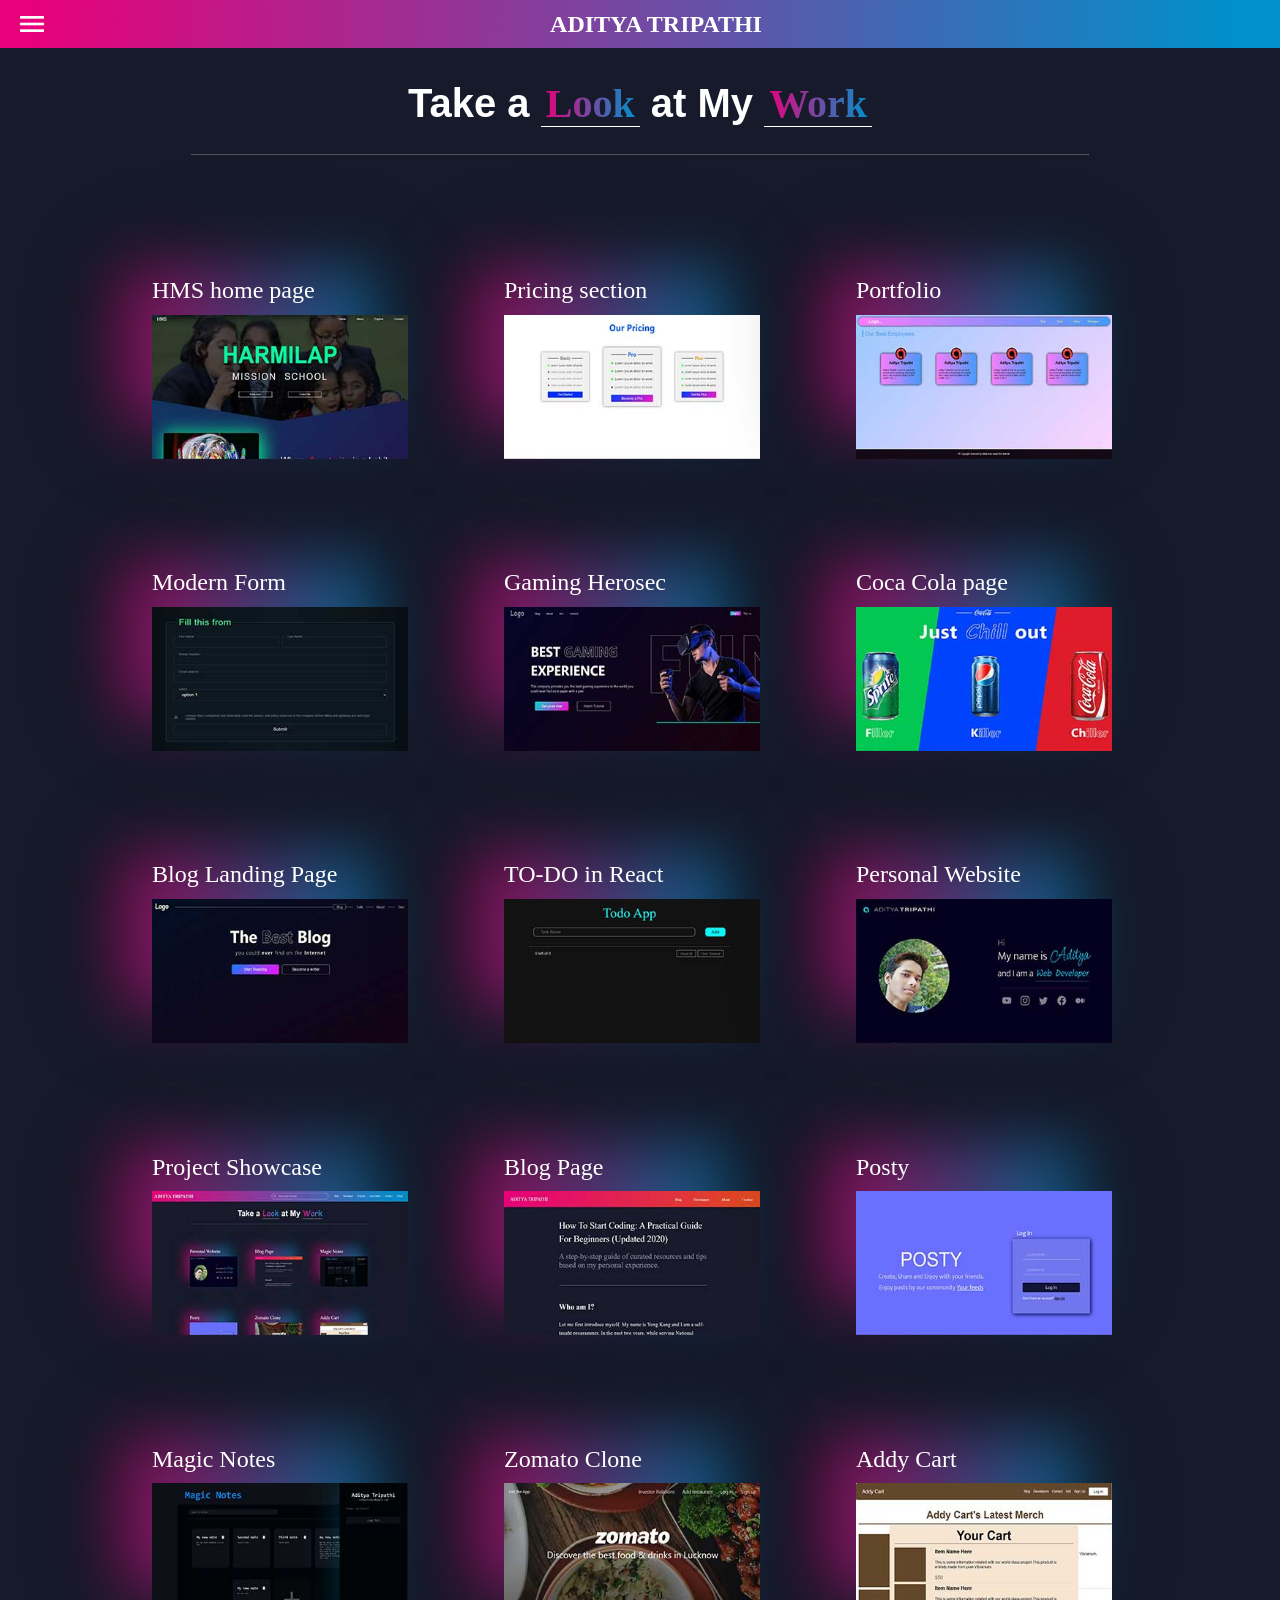
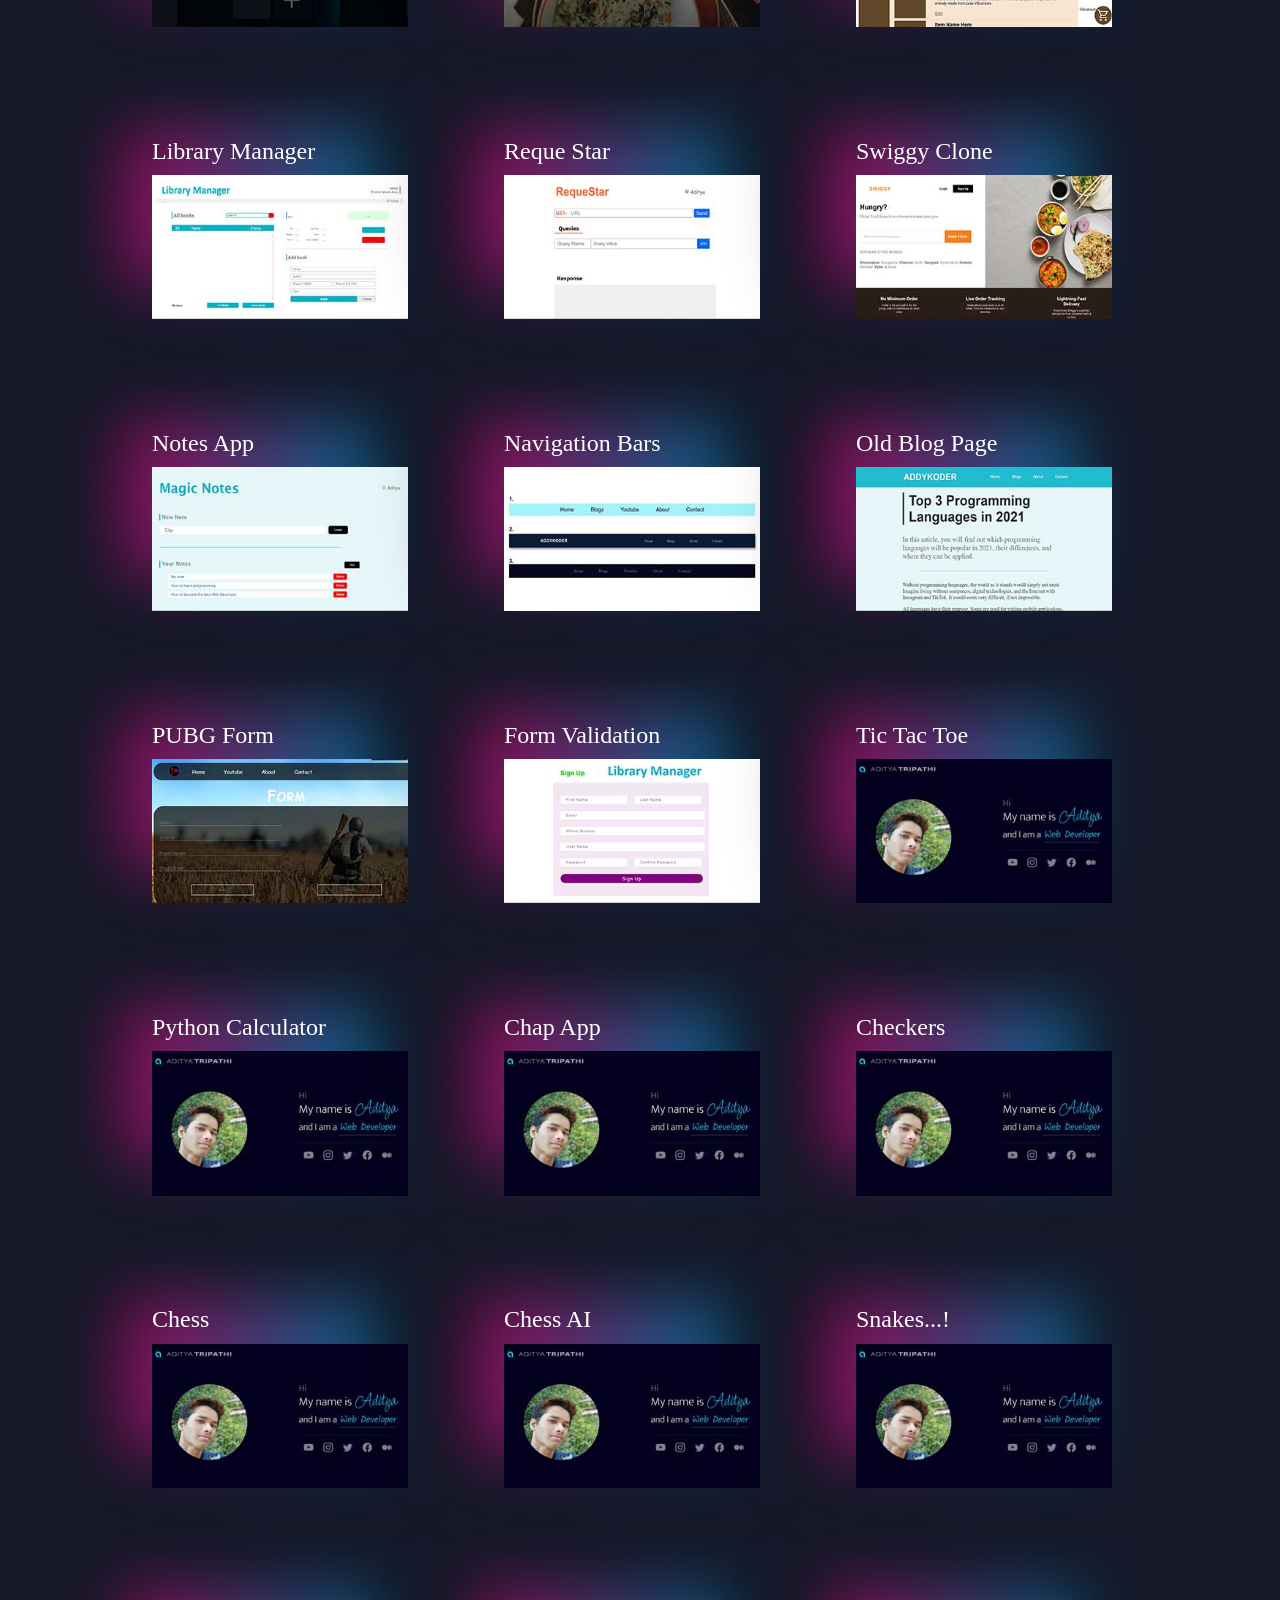
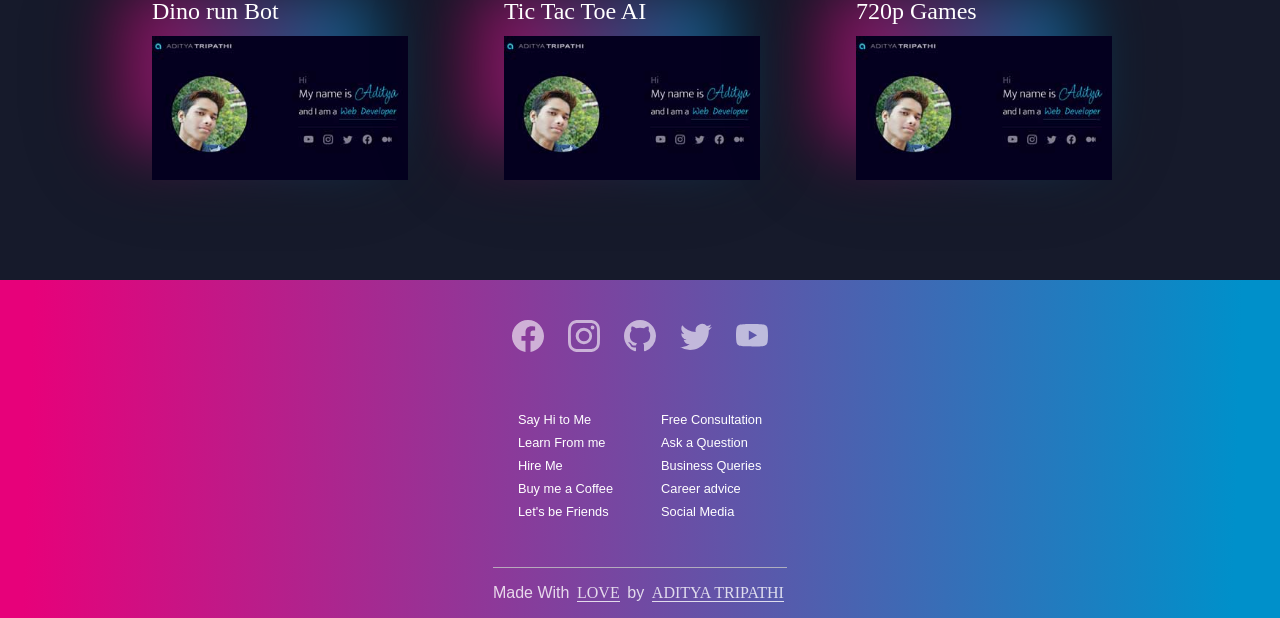
==== index.html @ 5084ca80 "added google tag" ====
<!DOCTYPE html>
<html lang="en">
	<head>
		<!-- Google tag (gtag.js) -->
		<script async src="https://www.googletagmanager.com/gtag/js?id=G-W161Y3MNCB"></script>
		<script>
			  window.dataLayer = window.dataLayer || [];
			  function gtag(){dataLayer.push(arguments);}
			  gtag('js', new Date());

			  gtag('config', 'G-W161Y3MNCB');
		</script>
		<!-- Meta Data -->
		<meta charset="UTF-8" />
		<meta http-equiv="X-UA-Compatible" content="IE=edge" />
		<meta name="viewport" content="width=device-width, initial-scale=1.0" />
		<meta name="description" content="See all the web and programming projects made by Aditya Tripathi through his working journey of 3 years" />
		<title>Aditya Tripathi - Projects</title>

		<!-- Links -->
		<link rel="stylesheet" href="https://fonts.googleapis.com/icon?family=Material+Icons" />

		<!-- Css files linked -->
		<link rel="stylesheet" href="css/index.css" />
		<link rel="stylesheet" href="css/header-footer.css" />
	</head>
	<!-- The Main body -->
	<body>
		<header>
			<nav visible="false">
				<div class="navigation-links">
					<a class="navigation-link-item" href="#">Blog</a>
					<a class="navigation-link-item" href="#">Developer</a>
					<a class="navigation-link-item" href="#">Projects</a>
					<a class="navigation-link-item" href="#">Learn More</a>
					<a class="navigation-link-item" href="#">Contact</a>
					<a class="navigation-link-item" href="#">About</a>
				</div>

				<div class="search-bar">
					<span class="icon material-icons" id="search-icon">search</span>

					<input id="search-projects-input" type="text" name="search" placeholder="Search My Projects..." />
				</div>
			</nav>

			<div class="header-pane">
				<span class="icon material-icons" id="menu-icon">menu</span>

				<div class="logo">
					<h1><a href="https://adityatripathi.com"> ADITYA TRIPATHI </a></h1>
				</div>
			</div>
		</header>

		<main>
			<h1>Take a <span class="gradient-text">Look</span> at My <span class="gradient-text">Work</span></h1>
			<hr />
			<div class="project-display">
				
			</div>
		</main>

		<footer>
			<ul class="social-media-links">
				<li class="social-media-icon">
					<a href="https://facebook.com/thetripathitalk"><img src="assets/icons/facebook.svg" alt="social-media-icon" alt="facebook-logo" /></a>
				</li>
				<li class="social-media-icon">
					<a href="https://instagram.com/thetripathitalk"><img src="assets/icons/instagram.svg" alt="social-media-icon" alt="instagram-logo" /></a>
				</li>
				<li class="social-media-icon">
					<a href="https://github.com/addykoder"><img src="assets/icons/github.svg" alt="social-media-icon" alt="github-logo" /></a>
				</li>
				<li class="social-media-icon">
					<a href="https://twitter.com/thetripathitalk"><img src="assets/icons/twitter.svg" alt="social-media-icon" alt="twitter-logo" /></a>
				</li>
				<li class="social-media-icon">
					<a href="https://www.youtube.com/channel/UCEOjcPmIw3zuigIZs6iMZHA"><img src="assets/icons/youtube.svg" alt="youtube-logo" /></a>
				</li>
			</ul>

			<div class="all-footer-links">
				<div class="footer-link-group">
					<a class="link" href="#footer">Say Hi to Me</a>
					<a class="link" href="#footer">Learn From me</a>
					<a class="link" href="#footer">Hire Me</a>
					<a class="link" href="#footer">Buy me a Coffee</a>
					<a class="link" href="#footer">Let's be Friends</a>
				</div>

				<div class="footer-link-group">
					<a class="link" href="#footer">Free Consultation</a>
					<a class="link" href="#footer">Ask a Question</a>
					<a class="link" href="#footer">Business Queries</a>
					<a class="link" href="#footer">Career advice</a>
					<a class="link" href="#footer">Social Media</a>
				</div>
			</div>

			<p class="copyright-text">Made With <span class="em">LOVE</span> by <span class="logo-footer">ADITYA TRIPATHI</span></p>
		</footer>
	</body>

	<!-- Scripts linked -->
	<script src="javascript/plot.js"></script>
	<script src="javascript/index.js"></script>
</html>
---- css/index.css ----
/* basic boilerplate styling */

:root {
	--color-background: #161a2b;
	--color-primary: #d1036f;
	--color-secondary: #df4a1f;
	--color-accent: #0090ca;
	--gradient-primary: linear-gradient(91.78deg, #e7017a 2.57%, #df4a1f 96.33%);
	--gradient-accent: linear-gradient(101.87deg, #0090ca 0%, #00bfad 105.55%), linear-gradient(180deg, #009ddc 0%, #58fcec 100%);
	--gradient-temp: linear-gradient(91.78deg, #e7017a 2.57%, var(--color-accent) 96.33%);
	--gradient-temp-light: linear-gradient(91.78deg, #e7017c60 2.57%, #0090ca60 96.33%);
}

div.image:hover{
	cursor:pointer;
}

body {
	background-color: var(--color-background);
	color: white;
	margin: 0;
	font-family: sans-serif;

	/* added later for making nav drop down overlay */
	margin-top: 5rem;
}

header{
	/* added later for making nav drop down overlay */

	position: absolute;
	top: 0px;
	background-color: inherit;
	z-index: 100000;
	width: 100%;

	box-shadow: 5px 5px 50px 50px transparent;
	transition: box-shadow 0.3s;

}

header[expanded="true"] {
	box-shadow: 5px 5px 150px 70px black;
}

header *{
	z-index: 10000;
}


.em{
	font-family: cursive;
	margin-inline: 0.2rem;
	border-bottom: 1px solid white;
}

.logo-footer{
	margin-inline: 0.2rem;
	border-bottom: 1px solid white;
	font-family: serif;
}

hr {
	width: 70%;
	opacity: 40%;
	border-bottom: none;
	border-color: rgb(255, 255, 255);
}

main {
	min-height: 50vh;
}

h1 {
	font-size: 2.5rem;
	text-align: center;
}

.gradient-text {
	background-image: var(--gradient-temp);
	color: transparent;
	background-clip: text;
	-webkit-background-clip: text;
	-webkit-text-fill-color: transparent;

	font-family: cursive;
	padding-inline: 5px;
	border-bottom: 1px solid white;
}

.project-display {
	display: flex;
	flex-wrap: wrap;
	gap: 1rem;
	align-items: center;
	justify-content: center;
	margin: 4rem 1rem;
}

/* ---------------------------------------------------------------- */

.card{
	width: 16rem;
	padding: 3rem 3rem 3rem 0;
	margin: 0 2rem 2rem 0;
}
.title{
	position: absolute;
	z-index: 11;

	margin: 0.5rem 2rem;
	font-size: 1.5rem;
	font-weight: 100;
	font-family: serif;

	transition: 0.3s;

	display: flex;
	align-items: center;
	gap: 2rem;
	width: max-content;

}
.container{
	width: 14rem;

	min-height: 8rem;


	background-image: var(--gradient-temp);

	box-shadow: 0 0 50px 10px black;
	border-radius: 1rem;

	padding: 1rem;

	transition: 0.3s;

	position: absolute;
	filter: blur(2rem);
	opacity: 0.6;
}

.container:hover{
	cursor: pointer;
}



.data{
	opacity: 0;
	transition: 0.3s;
}
.list{
	display:flex;
	gap:1rem;
}

.technologies>img{
	width: 1.5rem;
	z-index: 10000;

}
.actions{
	height: 2rem;
	opacity:0;
	transition: .3s;
	display:flex;
	gap: 1rem;


}
.actions[hover="true"]{
	opacity: 1;
}
.actions img{
	width: 2rem;
	height: 2rem;
	opacity: .6;
	transition: 0.3s;
	
}
.actions img:hover, .action img:focus{
	outline: none;
	opacity: 1;
	cursor: pointer;
}
.list+.list{
	margin-top: 0.5rem;
}
.data>p{
	font-size: .8rem;
	opacity: 90%;
	line-height: 1.1rem;
}
.image{
	width: 100%;

	z-index: 10;

	transform: translateX(2rem) translateY(3rem);

	transition: 0.3s
}
.image>img{
	/* aspect-ratio: 350/197; */

	width: 100%;
}

.image[hover="true"]{
	transform: translateX(9rem) translateY(7rem);
	width: 60%;
	padding: 11.1%;
}
.title[hover="true"]{
	font-size: 2rem;
	transform: translateX(-3rem) translateY(-3.5rem);
}
.container[hover="true"]{
	filter: none;
	opacity: 1;
}
.data[hover="true"]{
	opacity: 1;
}
.card:hover, .card:focus{
	padding: 3rem 5rem 5rem 0;
	margin:0;
}


@media (hover:none), (max-width:600px){

	.actions, .actions[hover="true"]{
		opacity: 1;
	}
	.project-display{
		gap: 5rem;
	}
	.card, .card:hover, .card:focus{
		margin: auto;
		padding: 3rem 0 4rem 0;
	}
	.image, .image[hover="true"]{
		transform: translateX(4rem) translateY(7rem);
		width: 70%;
		padding: 11.2%;
	}
	.title, .title[hover="true"]{
		font-size: 2rem;
		transform: translateX(-4rem) translateY(-3.5rem);
		gap: 2rem;

	}	
	.container, .container[hover="true"]{
		filter: none;
		opacity: 1;
	}
	.data, .data[hover="true"]{
		opacity: 1;
	}
}

@media (max-width:600px) {
	.title, .title[hover="true"]{
		font-size: 1.5rem;
	}
}

/* ---------------------------------------------------------------- */
---- css/header-footer.css ----
/* ------------------------------------------------------------- */
/* styling the header */

nav {

	height: 0;
	overflow: hidden;
	transition: height 0.3s ease;
	box-sizing: border-box;

}

nav[visible='true'] {
	height: 360px;
}




.header-pane {
	padding: 8px 16px;
	background-image: var(--gradient-temp);
	font-size: 21px;
	display: flex;
	align-items: center;
}

.logo{
	margin-inline: auto; 
}

.logo >h1{
	width: fit-content;
	font-family: serif;
	font-size: 1.5rem;
	margin-block:0;
}
.logo a{
	text-decoration: none;
	color: inherit;
}
.logo:hover{
	cursor: pointer;
}

#menu-icon {
	font-size: 32px;
}

/* ---------------------------------------------------------------- */

.navigation-links {

	/* display: none !important; */

	display: flex;
	flex-direction: column;
	align-items: center;
	justify-content: space-evenly;

	padding-inline: 0;

	margin: 16px 32px;
}

.navigation-link-item {
	font-size: 16px;
	width: 100%;
	list-style: none;
	padding: 10px 16px;
	opacity: 80%;
}
.navigation-link-item:hover {
	background-color: var(--color-accent);
}

.navigation-link-item + .navigation-link-item {
	border-top: 1px solid rgba(128, 128, 128, 0.466);
}

.navigation-link-item{
	padding-block: 10px;
	text-decoration: none;
	color: inherit;
}

.search-bar {
	margin: 16px 32px;
	display: flex;
	align-items: center;

	border: 2px solid grey;

	margin: 32px;
	padding: 0 0.5rem;

	border-radius: 32px;
	transition: border-color 0.2s;
}

.search-bar > input {
	border: none;
	font-size: 16px;
	background-color: inherit;
	color: white;
	padding: 10px;

	width: 100%;
}
.search-bar > input:-webkit-autofill,
.search-bar > input:-webkit-autofill:hover,
.search-bar > input:-webkit-autofill:focus {
	outline: none;
	transition: all 0s;
	border-radius: 0px;
	color: rgb(255, 255, 255);
	-webkit-text-fill-color: rgb(255, 255, 255);
	-webkit-box-shadow: 0 0 0px 1000px var(--color-background) inset;
	box-shadow: 0 0 0px 1000px var(--color-background) inset;
	border-radius: 2rem;
	background-clip: text;
	-webkit-background-clip: text;

}

.search-bar > input:focus {
	outline: none;
}

.search-bar > span {
	opacity: 50%;
}


@media only screen and (min-width: 1400px) {

	nav {
		height: auto;
	}
	

	
	

	.search-bar > input:-webkit-autofill,
.search-bar > input:-webkit-autofill:hover,
.search-bar > input:-webkit-autofill:focus {
	outline: none;
	transition: all 0s;
	border-radius: 0px;
	color: rgb(255, 255, 255);
	-webkit-text-fill-color: rgb(255, 255, 255);
	-webkit-box-shadow: 0 0 0px 1000px #5b58aa inset;
	box-shadow: 0 0 0px 1000px #5b58aa inset;
	border-radius: 2rem;
	background-clip: text;
	-webkit-background-clip: text;

}

	header{
		z-index: 100;
		/* position: sticky; */
		top: 0;
	}
	
	:root {
		font-size: 22px;
	}
	nav {
		max-height: 99rem;
		display: flex;
		flex-direction: row-reverse;
	}
	#menu-icon {
		display: none;
	}

	header {
		display: flex;
		flex-direction: row-reverse;
		align-items: center;
		justify-content: space-between;
		background-image: var(--gradient-temp);
	}
	.header-pane {
		background-image: none;
	}
	.navigation-links {
		flex-direction: row;
		margin-block: 0;
		gap: .5rem;
	}
	.navigation-link-item {
		width: max-content;
		padding-inline: 0;
		border-bottom: 2px solid transparent;
	}
	.navigation-link-item{
		padding-inline: 0.5rem;
	}
	.navigation-link-item:hover {
		background-color: inherit;
		border-bottom: 2px solid var(--color-secondary);
		opacity: 100%;
	}
	.navigation-link-item + .navigation-link-item {
		border-top: none;
	}
	.search-bar {
		margin-block: 16px;
		margin-inline: 0;
		padding: 0 0.5rem;
		border-color: rgba(255, 255, 255, 0.521);
		width: 18rem;
	}
	.search-bar > input::placeholder {
		opacity: 50%;
		color: white;
	}
	.search-bar:focus-within {
		border-color: rgb(255, 255, 255);
	}
}

/* ---------------------------------------------------------------- */
/* Styling the footer */

footer {
	background-color: #004879;
	/* border-top: 1px solid rgb(196, 196, 196); */
	display: flex;
	margin-top: 2rem;
	flex-direction: column;
	align-items: center;
	gap: 2rem
}

.copyright-text {
	border-top: 1px solid rgb(196, 196, 196);
	padding-top: 1rem;
	opacity: 80%;
	text-align: center;
}

.social-media-links {
	display: flex;
	list-style: none;
	padding-inline-start: 0;
	padding-block: 0.5rem;
	padding-top: 1.5rem;
	gap: 1.5rem;
}

.social-media-icon img {
	width: 2rem;
}
.social-media-icon {
	opacity: 60%;
	transition: 0.3s;
}
.social-media-icon:hover {
	opacity: 100%;
}

.all-footer-links{
	font-size: .8rem;
	display: flex;
	flex-wrap: wrap;
	/* justify-content: space-evenly; */
	gap: 3rem;
	padding-inline: 0.5rem;
}

.footer-link-group {
	display: flex;
	flex-direction: column;
	list-style: none;
	padding-inline-start: 0;
	gap: 0.5rem;
}

.link:hover {
	text-decoration: underline;
}
.link {
	text-decoration: none;
	color: white;
}



@media only screen and (min-width: 1000px) {
	footer {
		background-image: var(--gradient-temp);
	}
}
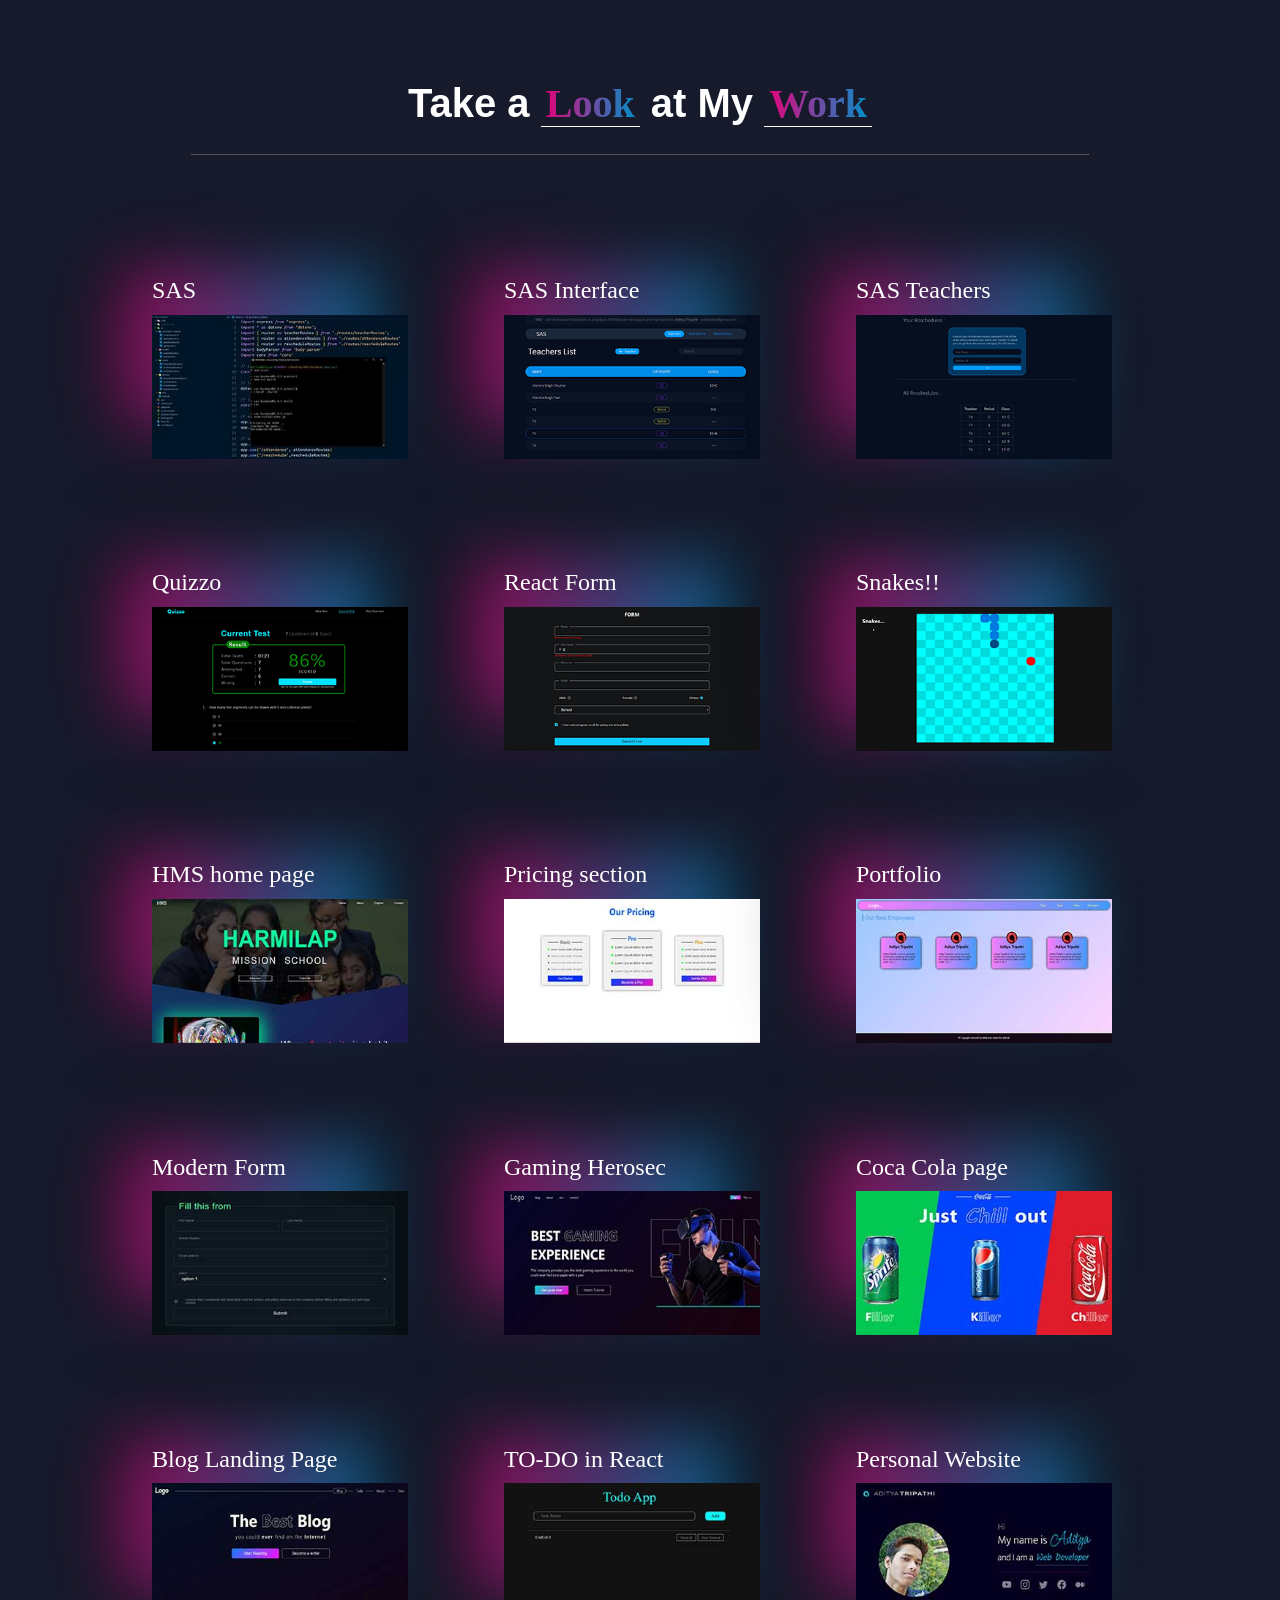
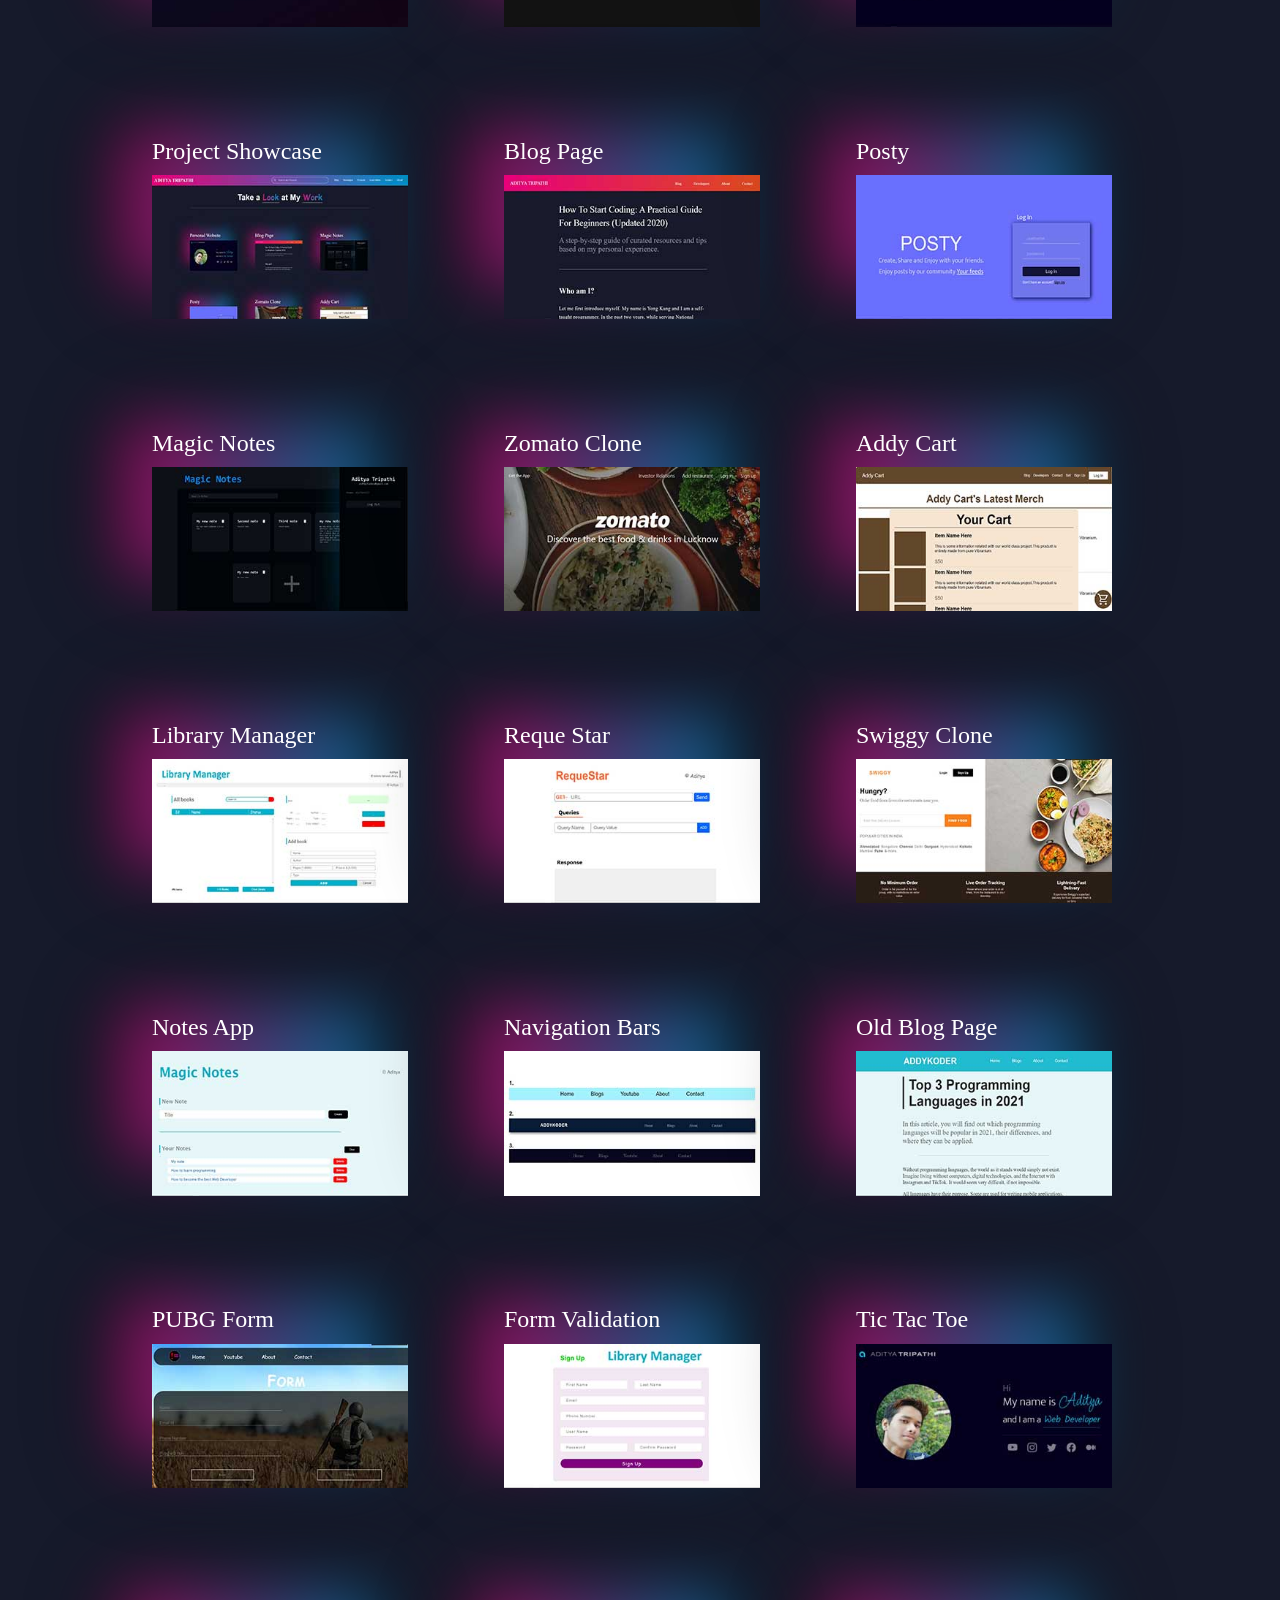
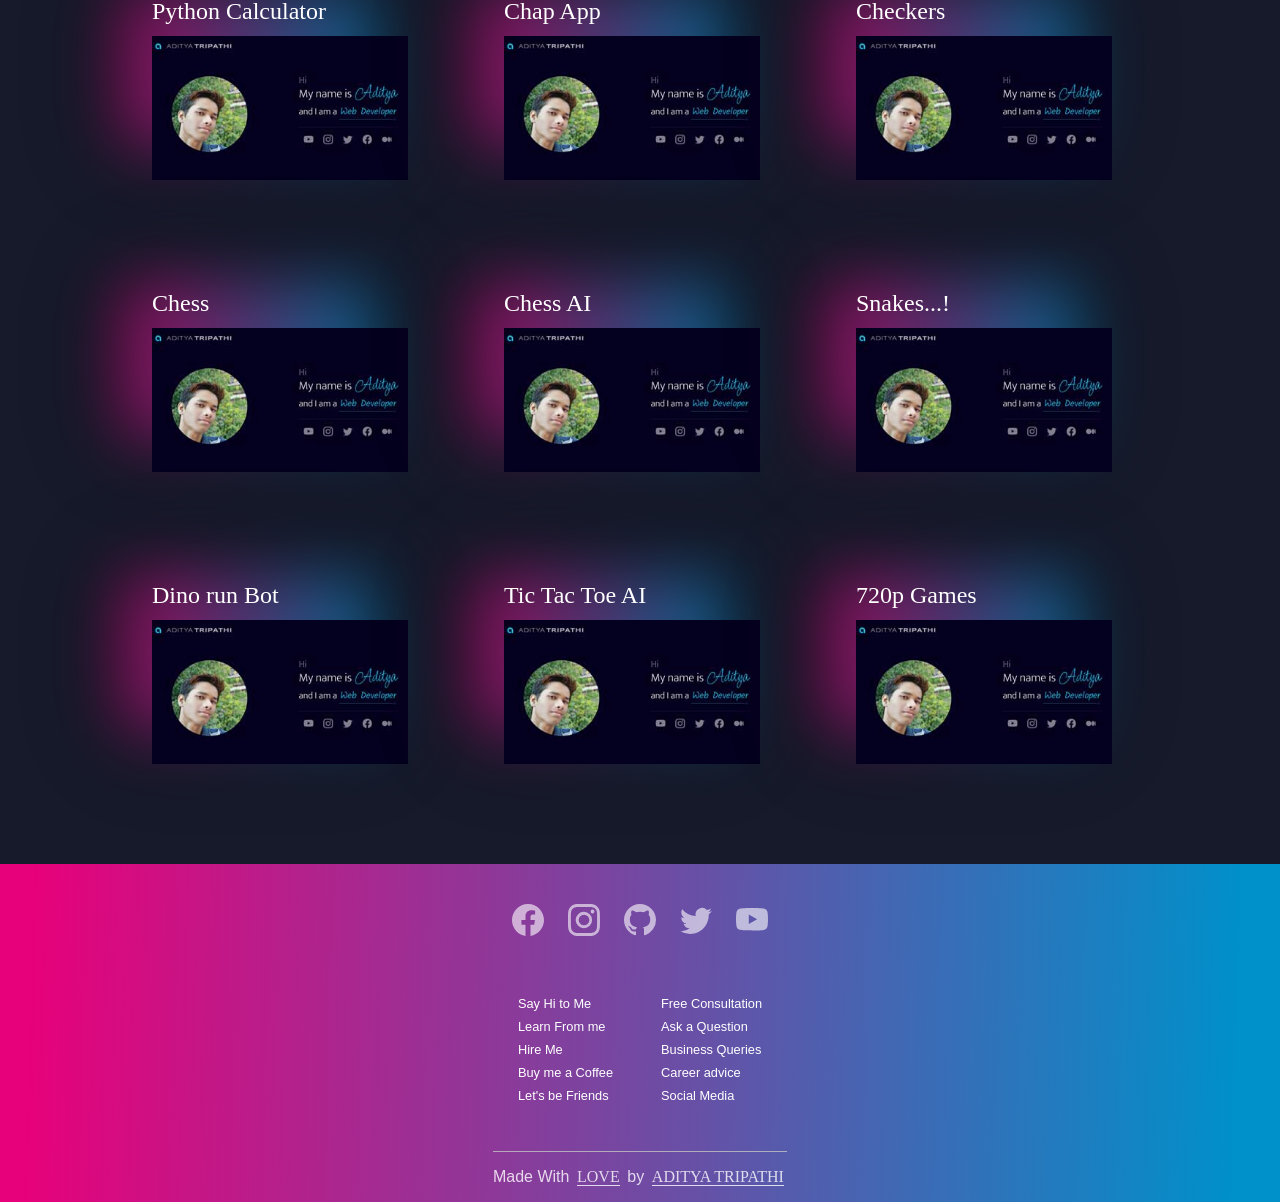
==== commit 94abfa37: "removed navbar and changed links" ====
--- a/index.html
+++ b/index.html
@@ -2,14 +2,17 @@
 <html lang="en">
 	<head>
 		<!-- Google tag (gtag.js) -->
-		<script async src="https://www.googletagmanager.com/gtag/js?id=G-W161Y3MNCB"></script>
+		<script async src="https://www.googletagmanager.com/gtag/js?id=G-R2KPRLD5P6"></script>
 		<script>
-			  window.dataLayer = window.dataLayer || [];
-			  function gtag(){dataLayer.push(arguments);}
-			  gtag('js', new Date());
+			window.dataLayer = window.dataLayer || [];
+			function gtag() {
+				dataLayer.push(arguments);
+			}
+			gtag('js', new Date());
 
-			  gtag('config', 'G-W161Y3MNCB');
+			gtag('config', 'G-R2KPRLD5P6');
 		</script>
+
 		<!-- Meta Data -->
 		<meta charset="UTF-8" />
 		<meta http-equiv="X-UA-Compatible" content="IE=edge" />
@@ -24,9 +27,11 @@
 		<link rel="stylesheet" href="css/index.css" />
 		<link rel="stylesheet" href="css/header-footer.css" />
 	</head>
+
 	<!-- The Main body -->
+
 	<body>
-		<header>
+		<header style="display: none">
 			<nav visible="false">
 				<div class="navigation-links">
 					<a class="navigation-link-item" href="#">Blog</a>
@@ -56,24 +61,22 @@
 		<main>
 			<h1>Take a <span class="gradient-text">Look</span> at My <span class="gradient-text">Work</span></h1>
 			<hr />
-			<div class="project-display">
-				
-			</div>
+			<div class="project-display"></div>
 		</main>
 
 		<footer>
 			<ul class="social-media-links">
 				<li class="social-media-icon">
-					<a href="https://facebook.com/thetripathitalk"><img src="assets/icons/facebook.svg" alt="social-media-icon" alt="facebook-logo" /></a>
+					<a href="https://facebook.com/AdityaNative"><img src="assets/icons/facebook.svg" alt="social-media-icon" alt="facebook-logo" /></a>
 				</li>
 				<li class="social-media-icon">
-					<a href="https://instagram.com/thetripathitalk"><img src="assets/icons/instagram.svg" alt="social-media-icon" alt="instagram-logo" /></a>
+					<a href="https://instagram.com/AdityaNative"><img src="assets/icons/instagram.svg" alt="social-media-icon" alt="instagram-logo" /></a>
 				</li>
 				<li class="social-media-icon">
-					<a href="https://github.com/addykoder"><img src="assets/icons/github.svg" alt="social-media-icon" alt="github-logo" /></a>
+					<a href="https://github.com/AdityaNative"><img src="assets/icons/github.svg" alt="social-media-icon" alt="github-logo" /></a>
 				</li>
 				<li class="social-media-icon">
-					<a href="https://twitter.com/thetripathitalk"><img src="assets/icons/twitter.svg" alt="social-media-icon" alt="twitter-logo" /></a>
+					<a href="https://twitter.com/AdityaNative"><img src="assets/icons/twitter.svg" alt="social-media-icon" alt="twitter-logo" /></a>
 				</li>
 				<li class="social-media-icon">
 					<a href="https://www.youtube.com/channel/UCEOjcPmIw3zuigIZs6iMZHA"><img src="assets/icons/youtube.svg" alt="youtube-logo" /></a>
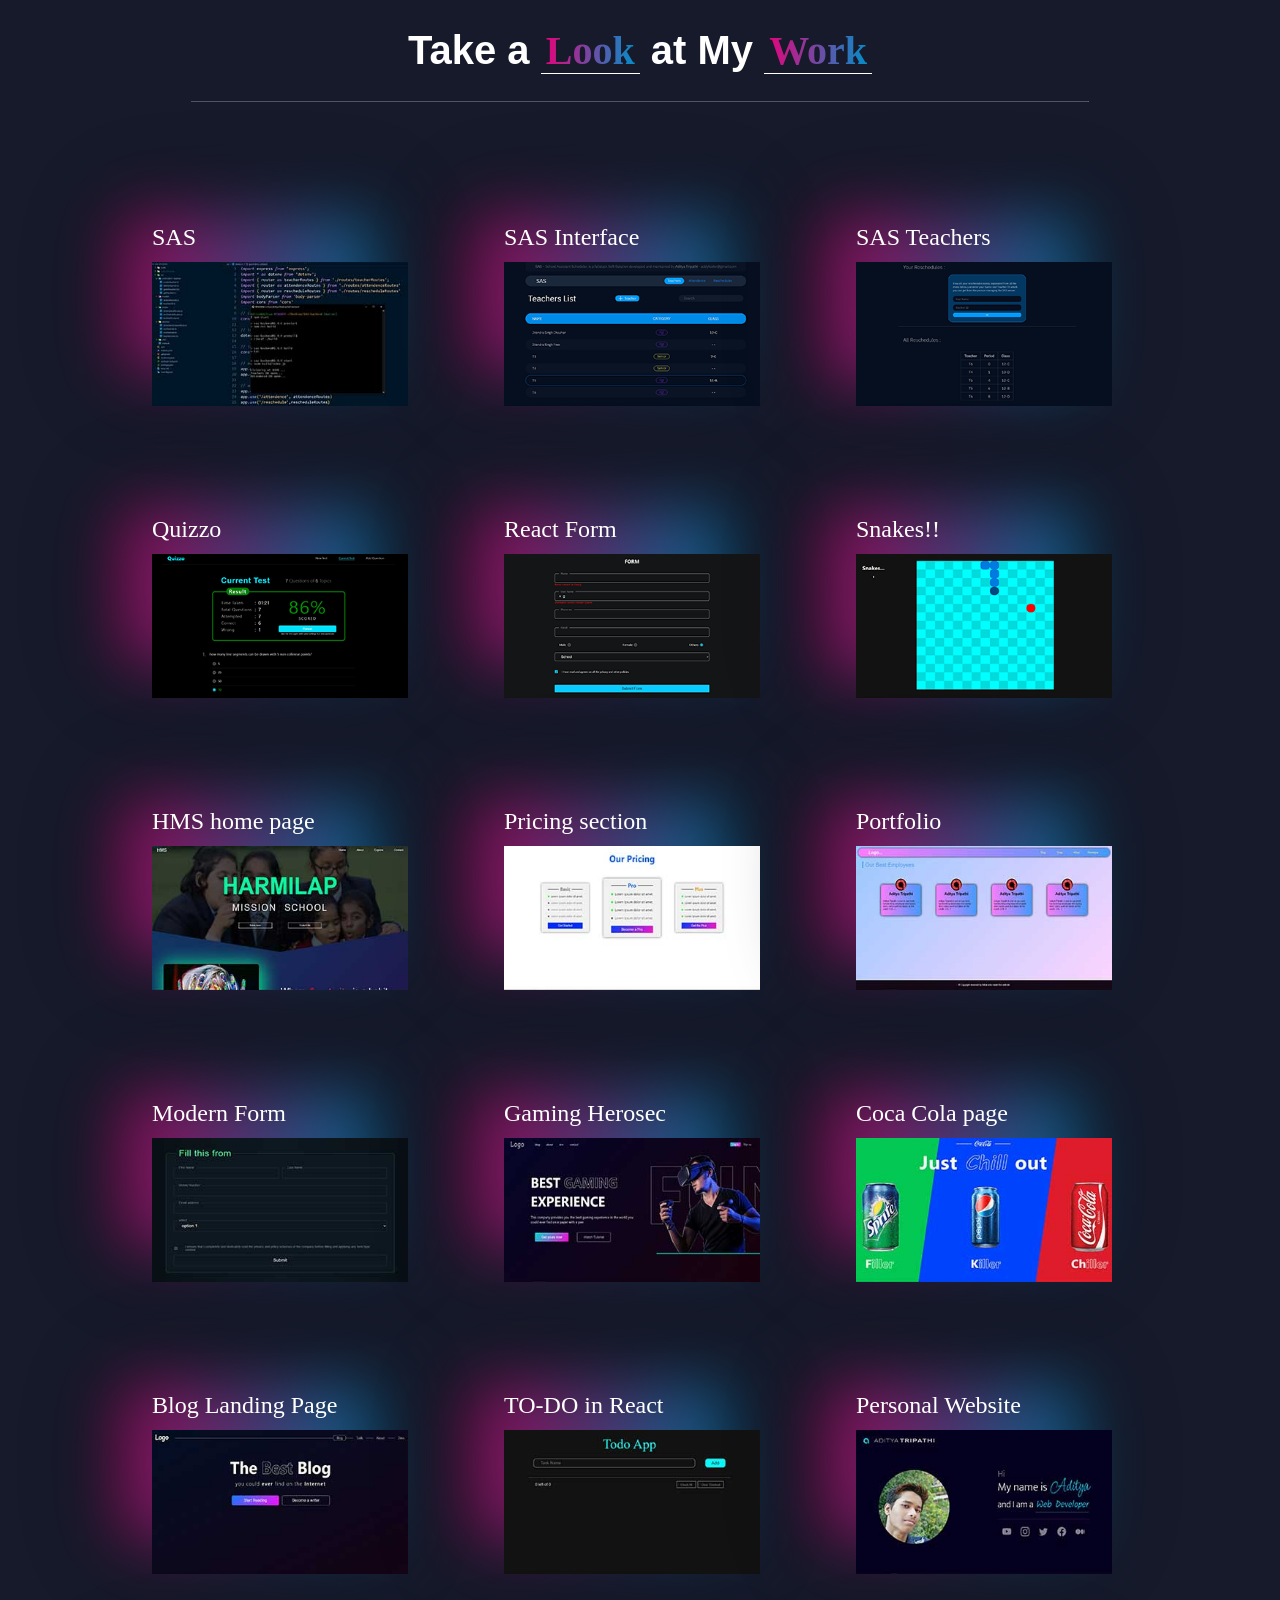
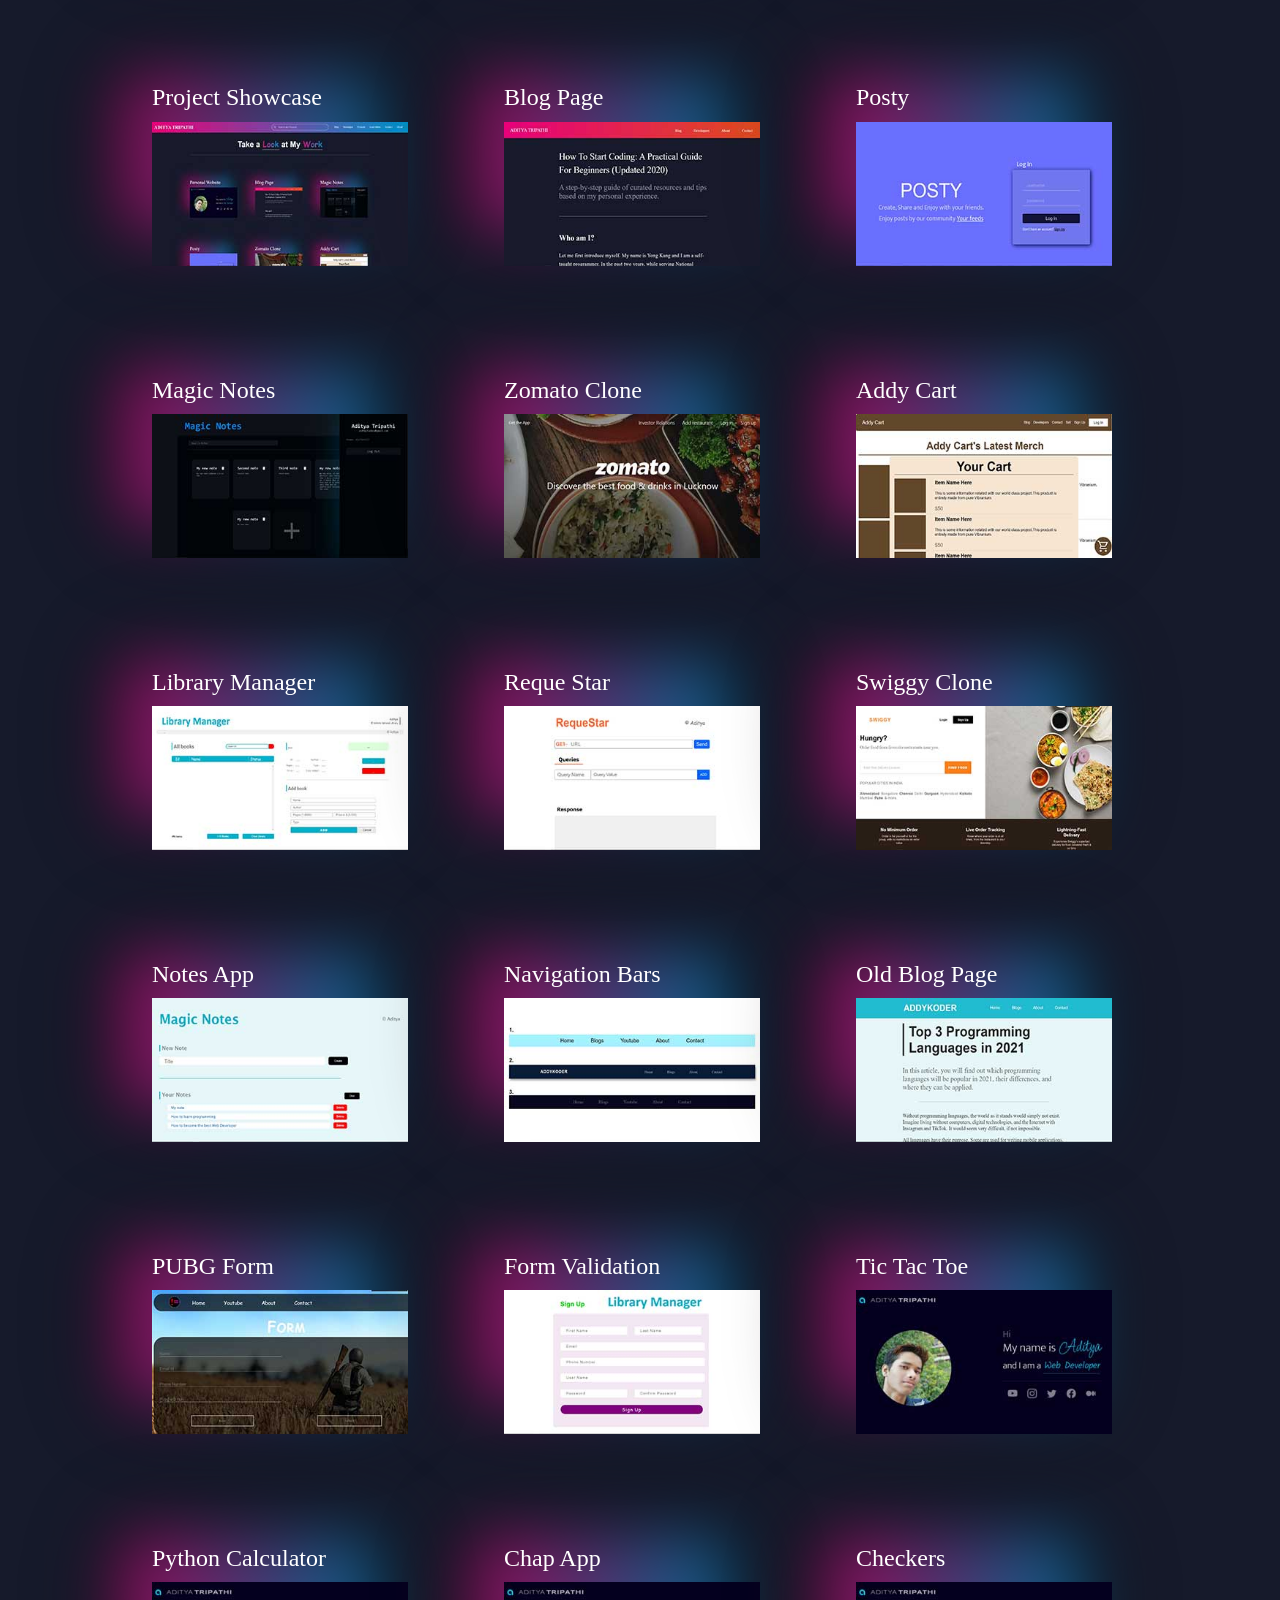
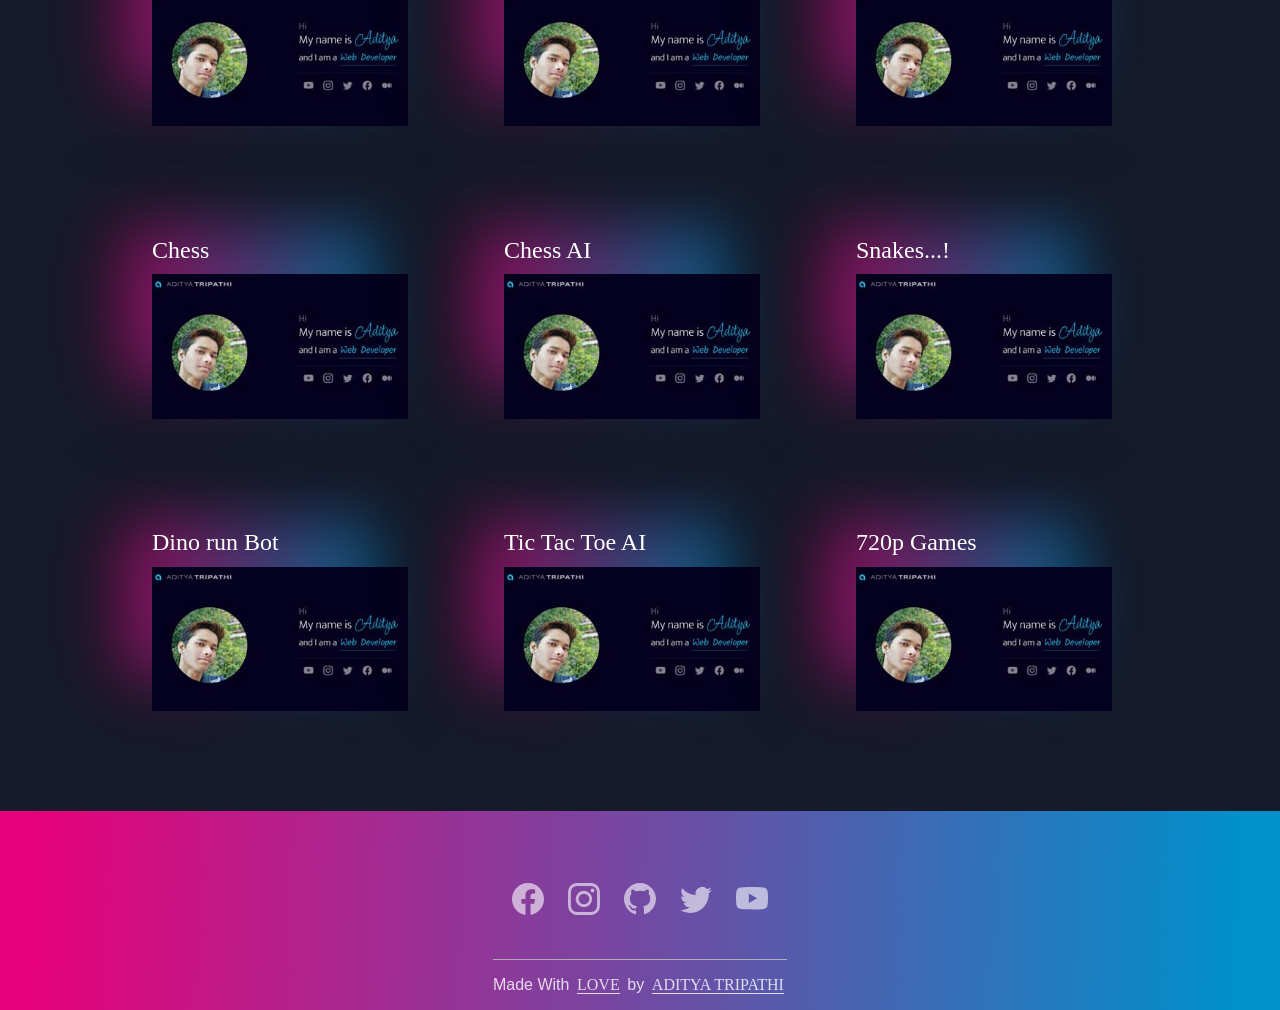
==== commit fbf1ae94: "removed footer" ====
--- a/index.html
+++ b/index.html
@@ -83,7 +83,7 @@
 				</li>
 			</ul>
 
-			<div class="all-footer-links">
+			<!-- <div class="all-footer-links">
 				<div class="footer-link-group">
 					<a class="link" href="#footer">Say Hi to Me</a>
 					<a class="link" href="#footer">Learn From me</a>
@@ -99,7 +99,7 @@
 					<a class="link" href="#footer">Career advice</a>
 					<a class="link" href="#footer">Social Media</a>
 				</div>
-			</div>
+			</div> -->
 
 			<p class="copyright-text">Made With <span class="em">LOVE</span> by <span class="logo-footer">ADITYA TRIPATHI</span></p>
 		</footer>
--- a/css/index.css
+++ b/css/index.css
@@ -22,7 +22,7 @@
 	font-family: sans-serif;
 
 	/* added later for making nav drop down overlay */
-	margin-top: 5rem;
+	/* margin-top: 5rem; */
 }
 
 header{
--- a/css/header-footer.css
+++ b/css/header-footer.css
@@ -232,8 +232,10 @@
 	display: flex;
 	margin-top: 2rem;
 	flex-direction: column;
-	align-items: center;
-	gap: 2rem
+	justify-content: center;
+	align-items: center;
+	/* gap: 2rem */
+	padding-top:2rem;
 }
 
 .copyright-text {
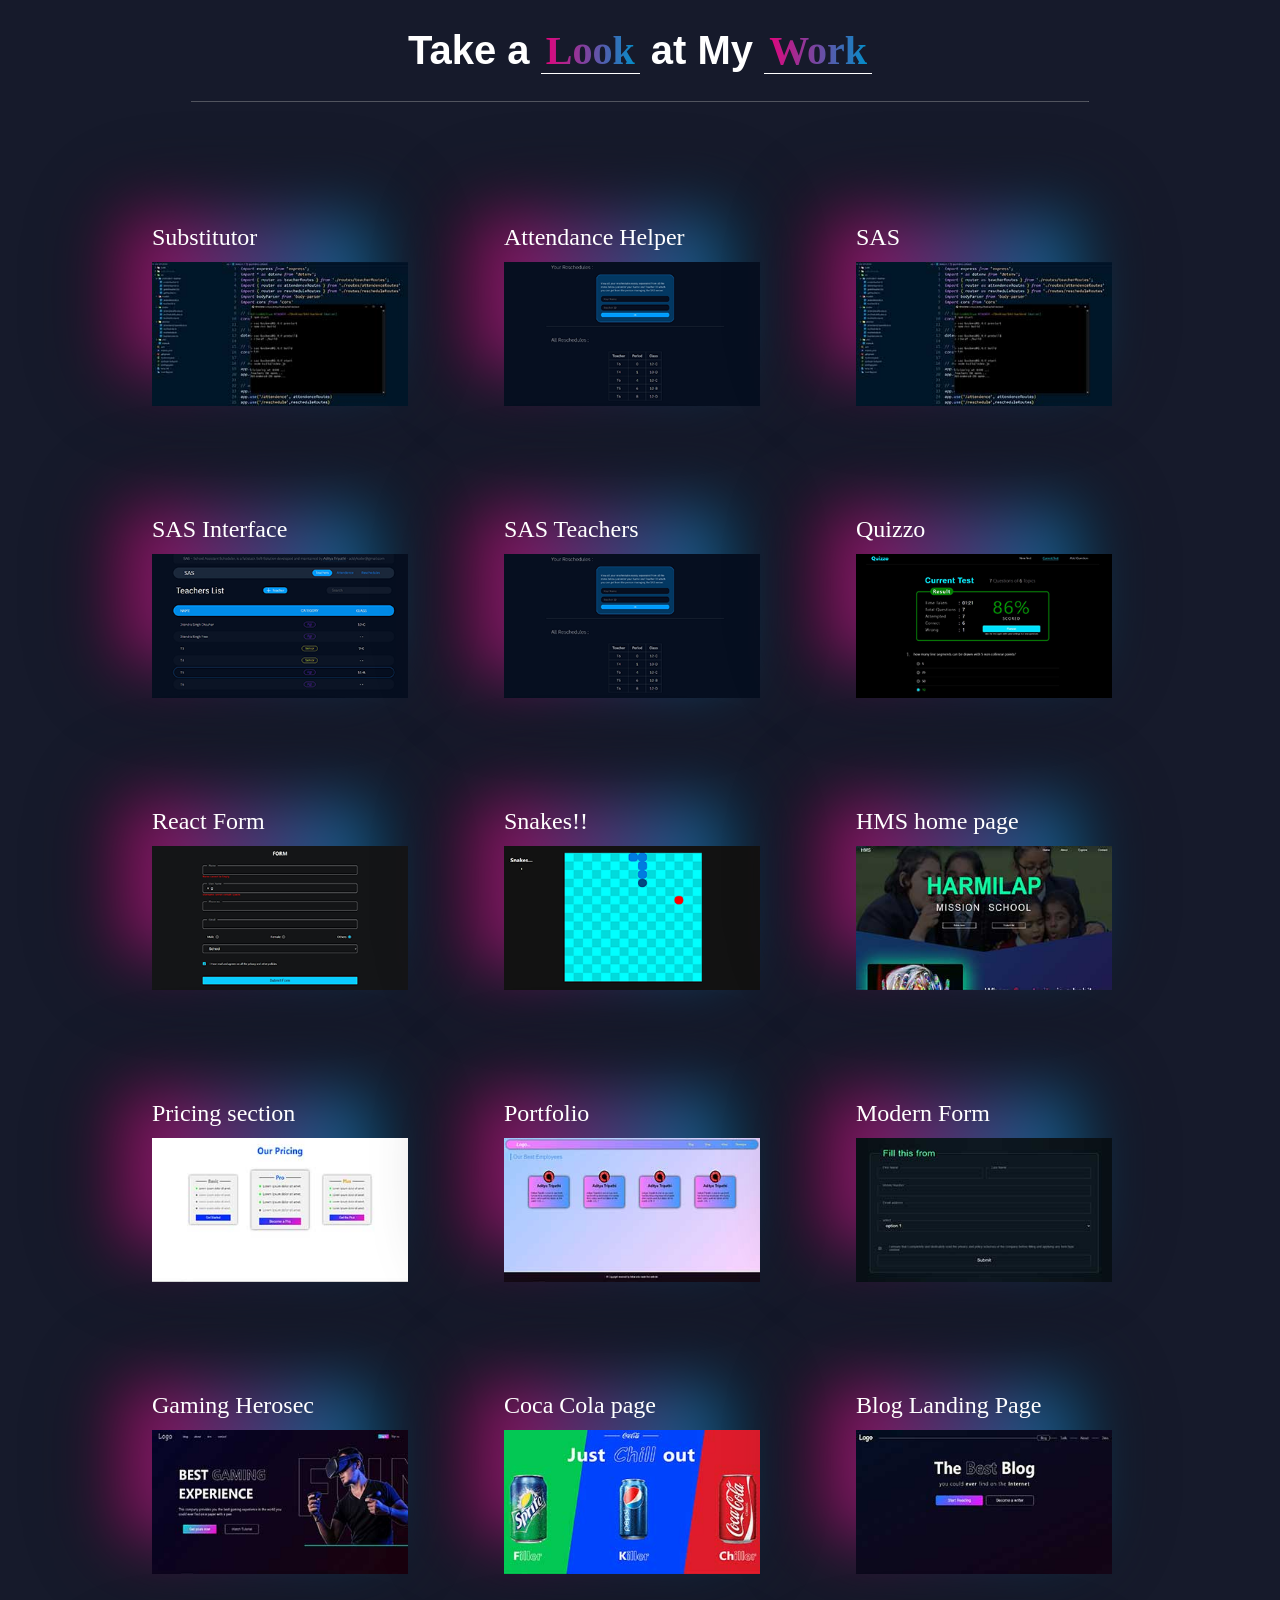
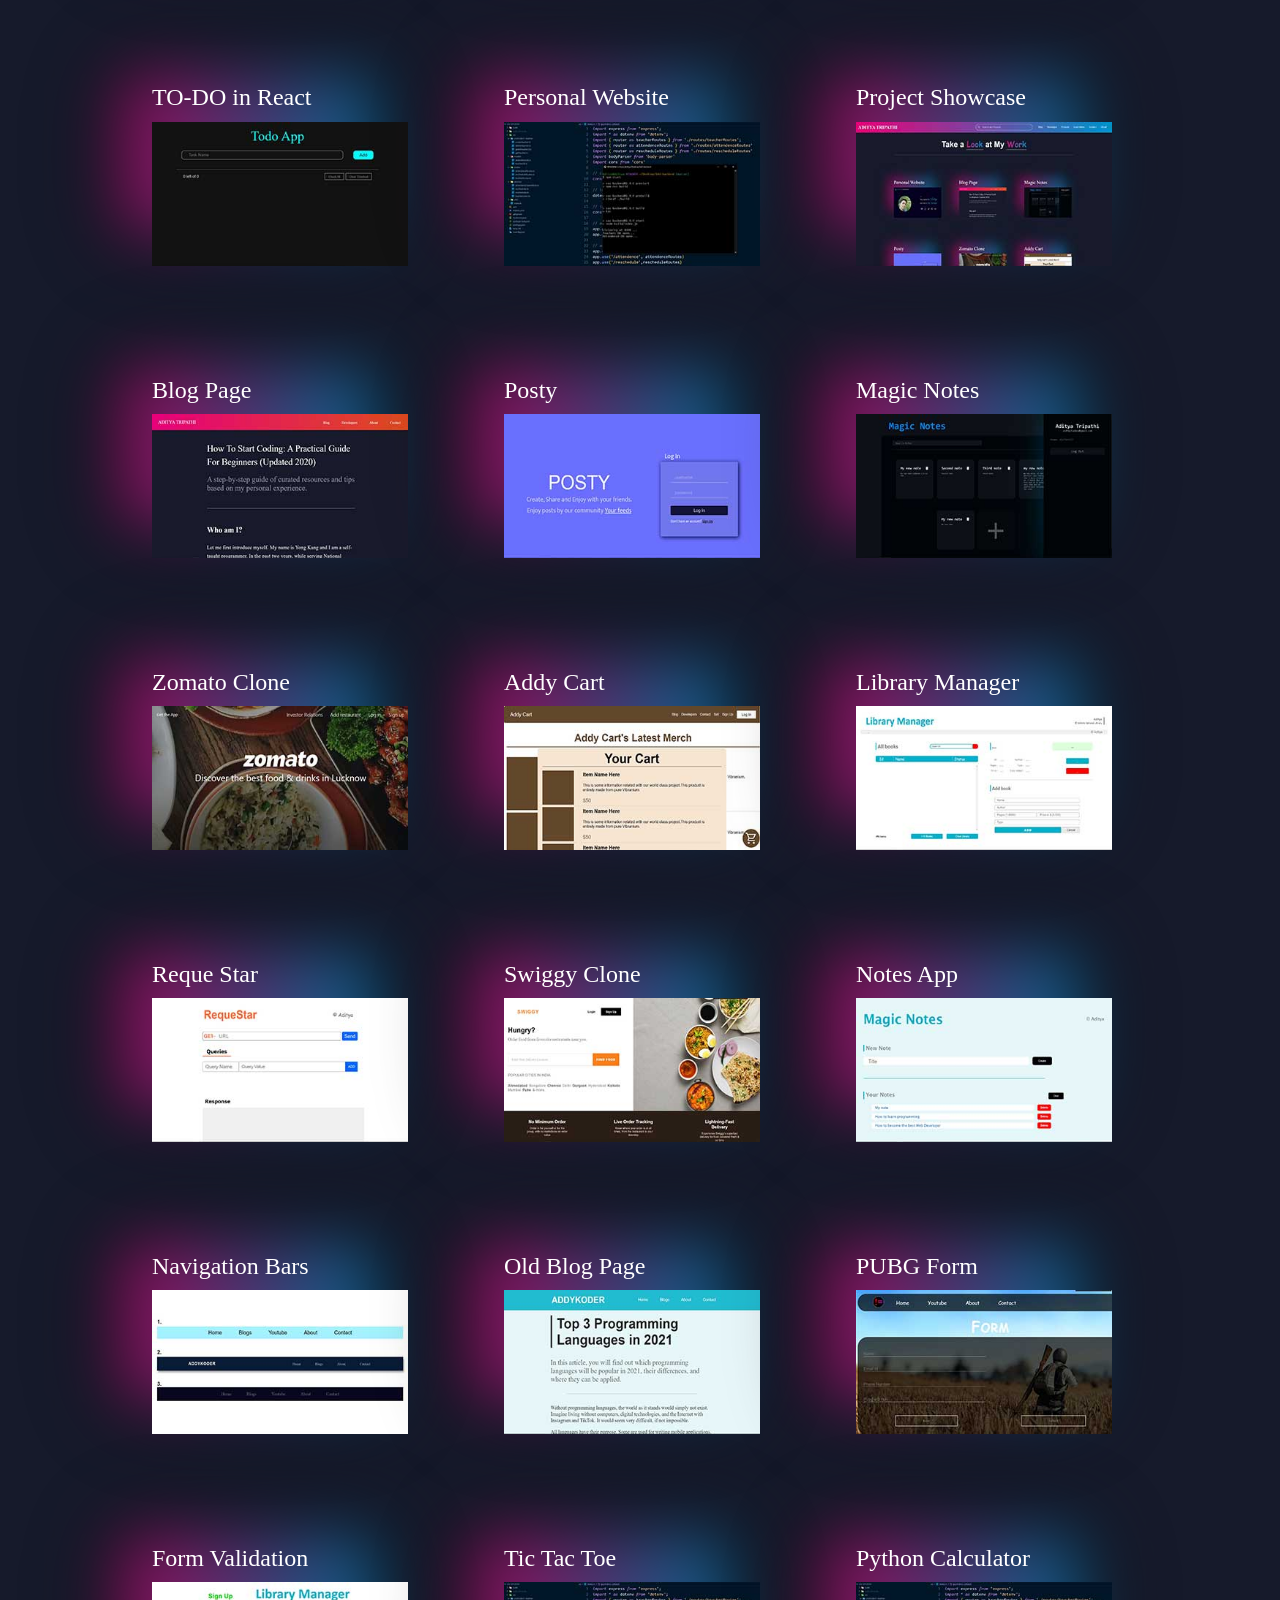
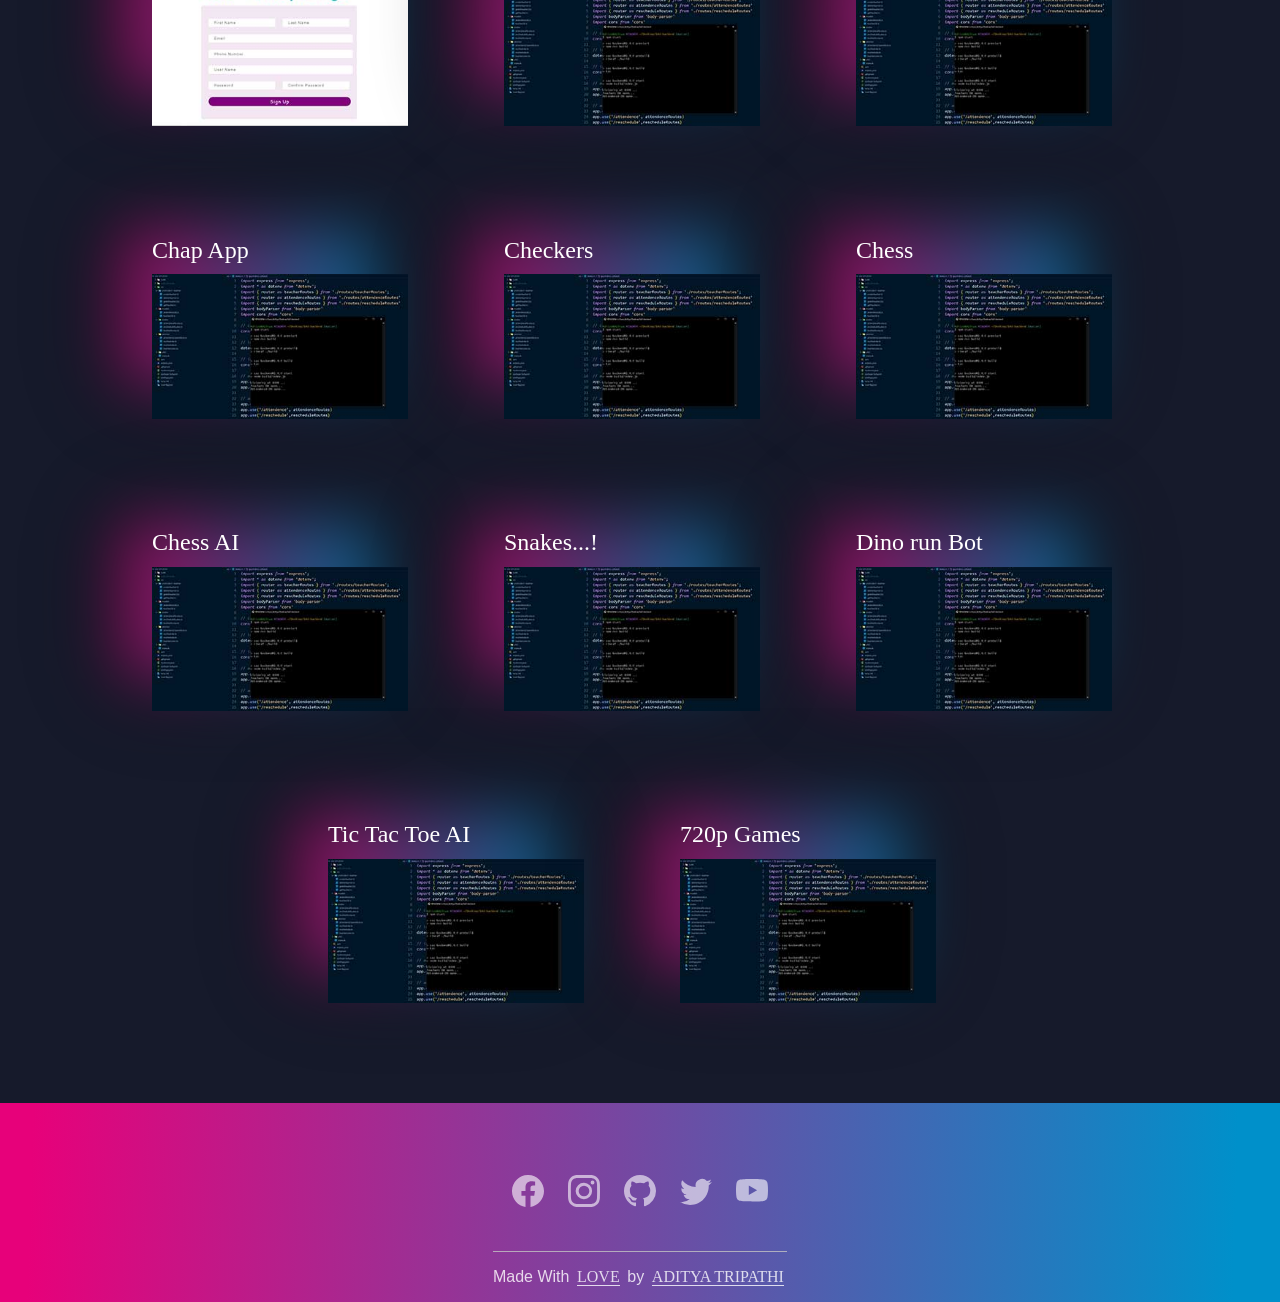
==== commit dc8c5676: "Update index.html" ====
--- a/index.html
+++ b/index.html
@@ -67,19 +67,19 @@
 		<footer>
 			<ul class="social-media-links">
 				<li class="social-media-icon">
-					<a href="https://facebook.com/AdityaNative"><img src="assets/icons/facebook.svg" alt="social-media-icon" alt="facebook-logo" /></a>
+					<a href="https://instagram.com/androplayboy"><img src="assets/icons/facebook.svg" alt="social-media-icon" alt="facebook-logo" /></a>
 				</li>
 				<li class="social-media-icon">
-					<a href="https://instagram.com/AdityaNative"><img src="assets/icons/instagram.svg" alt="social-media-icon" alt="instagram-logo" /></a>
+					<a href="https://instagram.com/androplayboy"><img src="assets/icons/instagram.svg" alt="social-media-icon" alt="instagram-logo" /></a>
 				</li>
 				<li class="social-media-icon">
 					<a href="https://github.com/AdityaNative"><img src="assets/icons/github.svg" alt="social-media-icon" alt="github-logo" /></a>
 				</li>
 				<li class="social-media-icon">
-					<a href="https://twitter.com/AdityaNative"><img src="assets/icons/twitter.svg" alt="social-media-icon" alt="twitter-logo" /></a>
+					<a href="https://instagram.com/androplayboy"><img src="assets/icons/twitter.svg" alt="social-media-icon" alt="twitter-logo" /></a>
 				</li>
 				<li class="social-media-icon">
-					<a href="https://www.youtube.com/channel/UCEOjcPmIw3zuigIZs6iMZHA"><img src="assets/icons/youtube.svg" alt="youtube-logo" /></a>
+					<a href="https://www.youtube.com/"><img src="assets/icons/youtube.svg" alt="youtube-logo" /></a>
 				</li>
 			</ul>
 
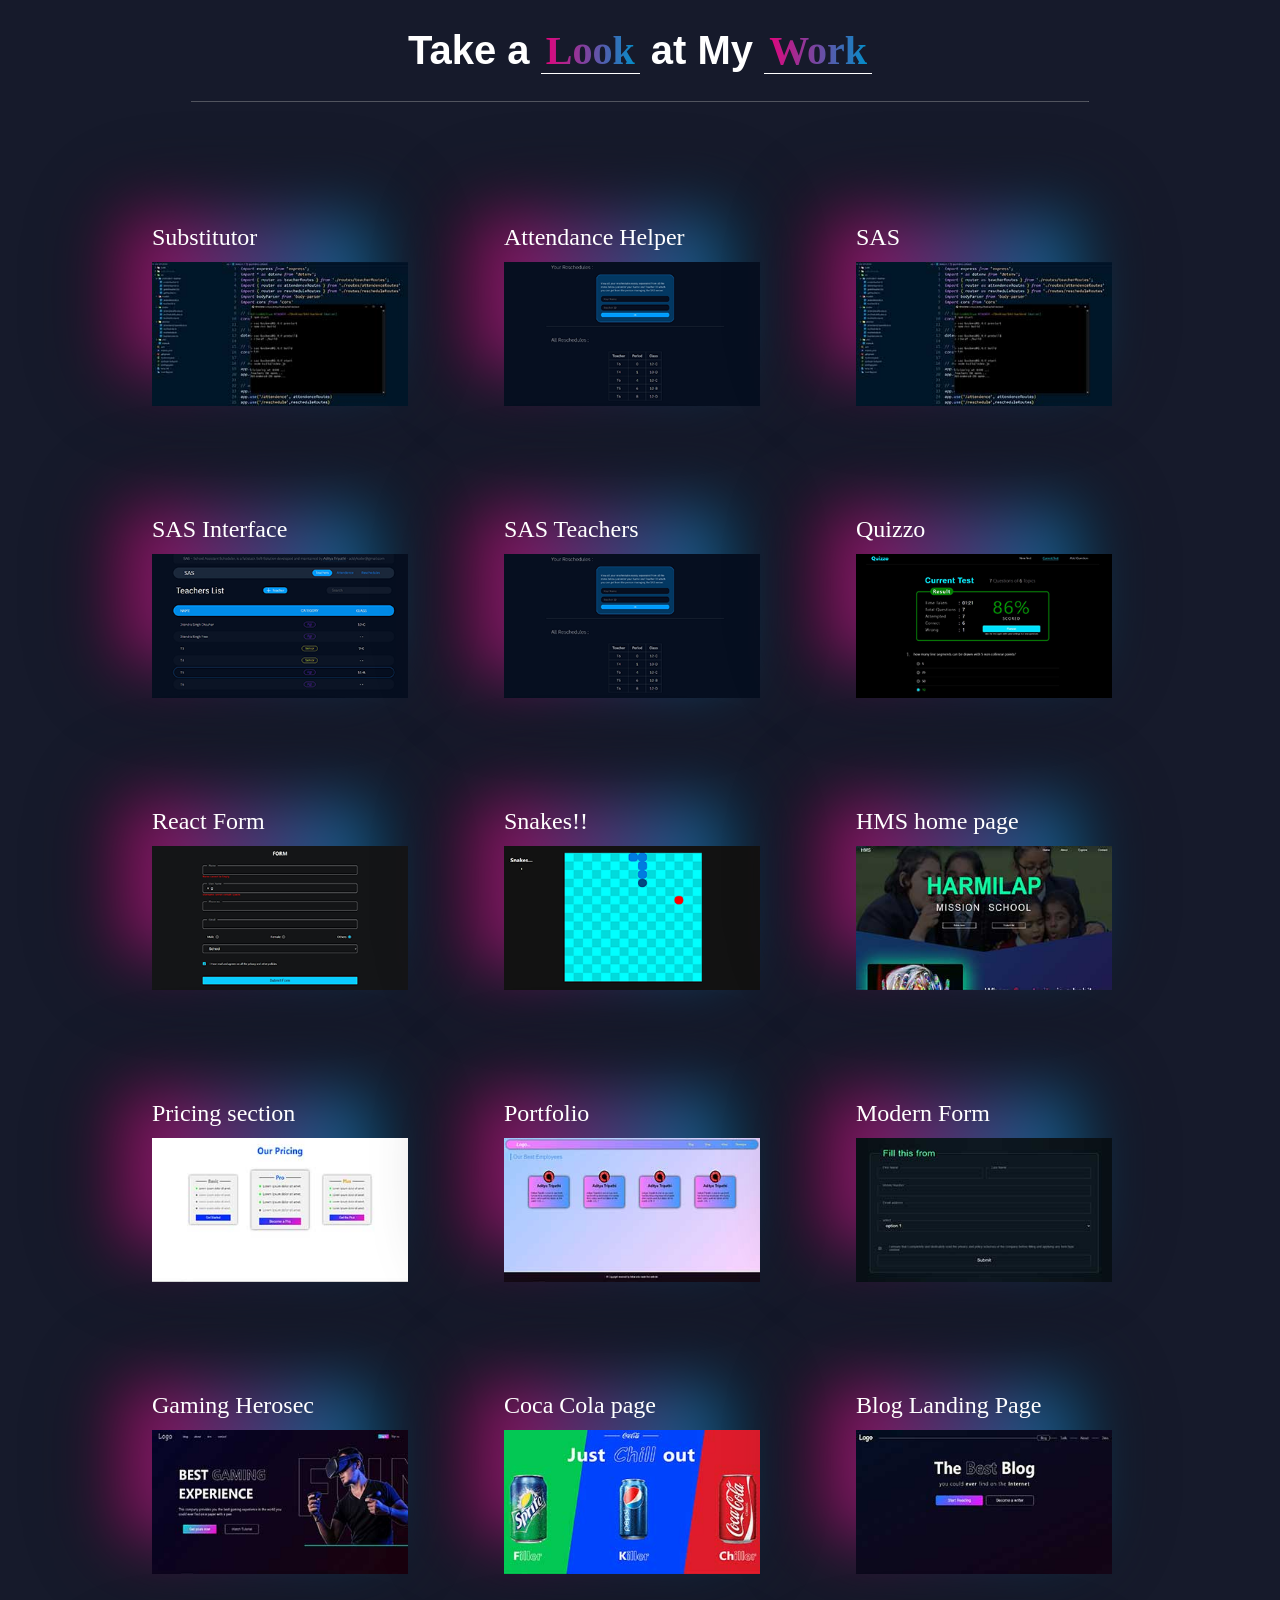
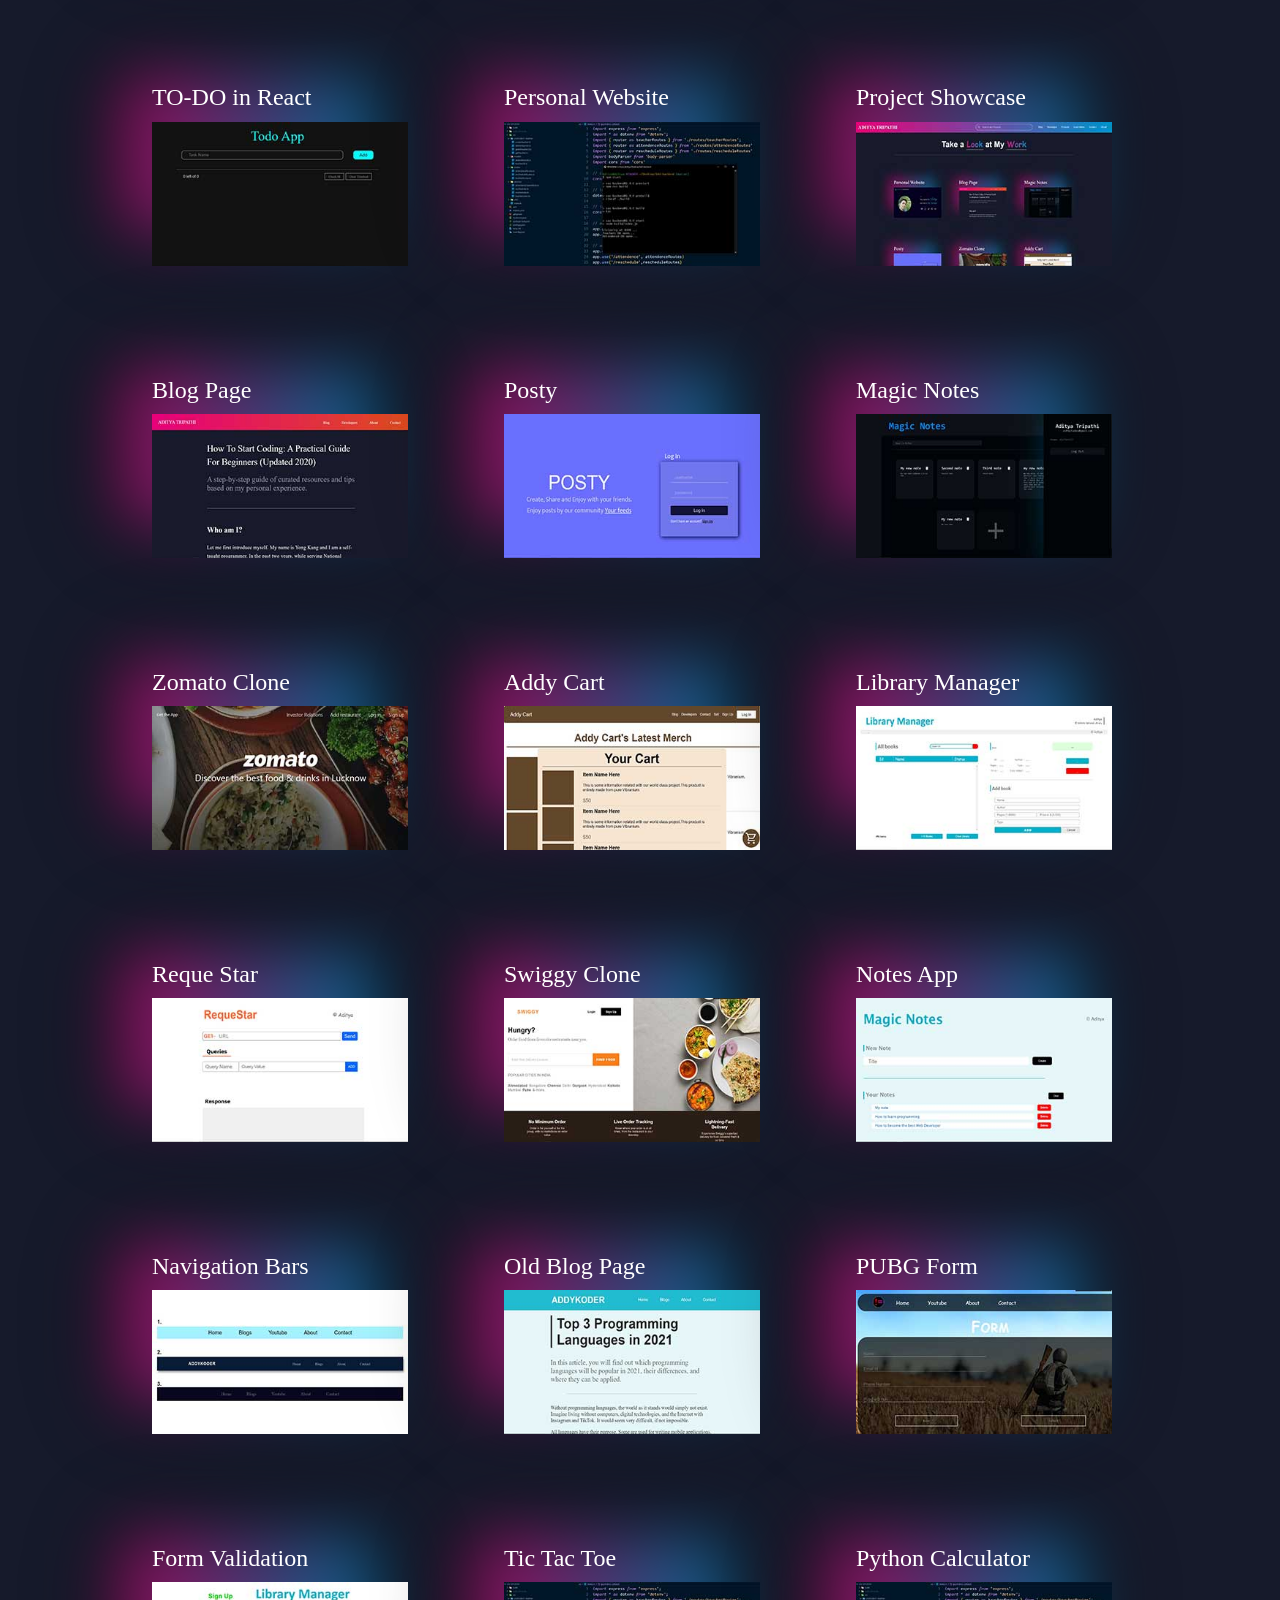
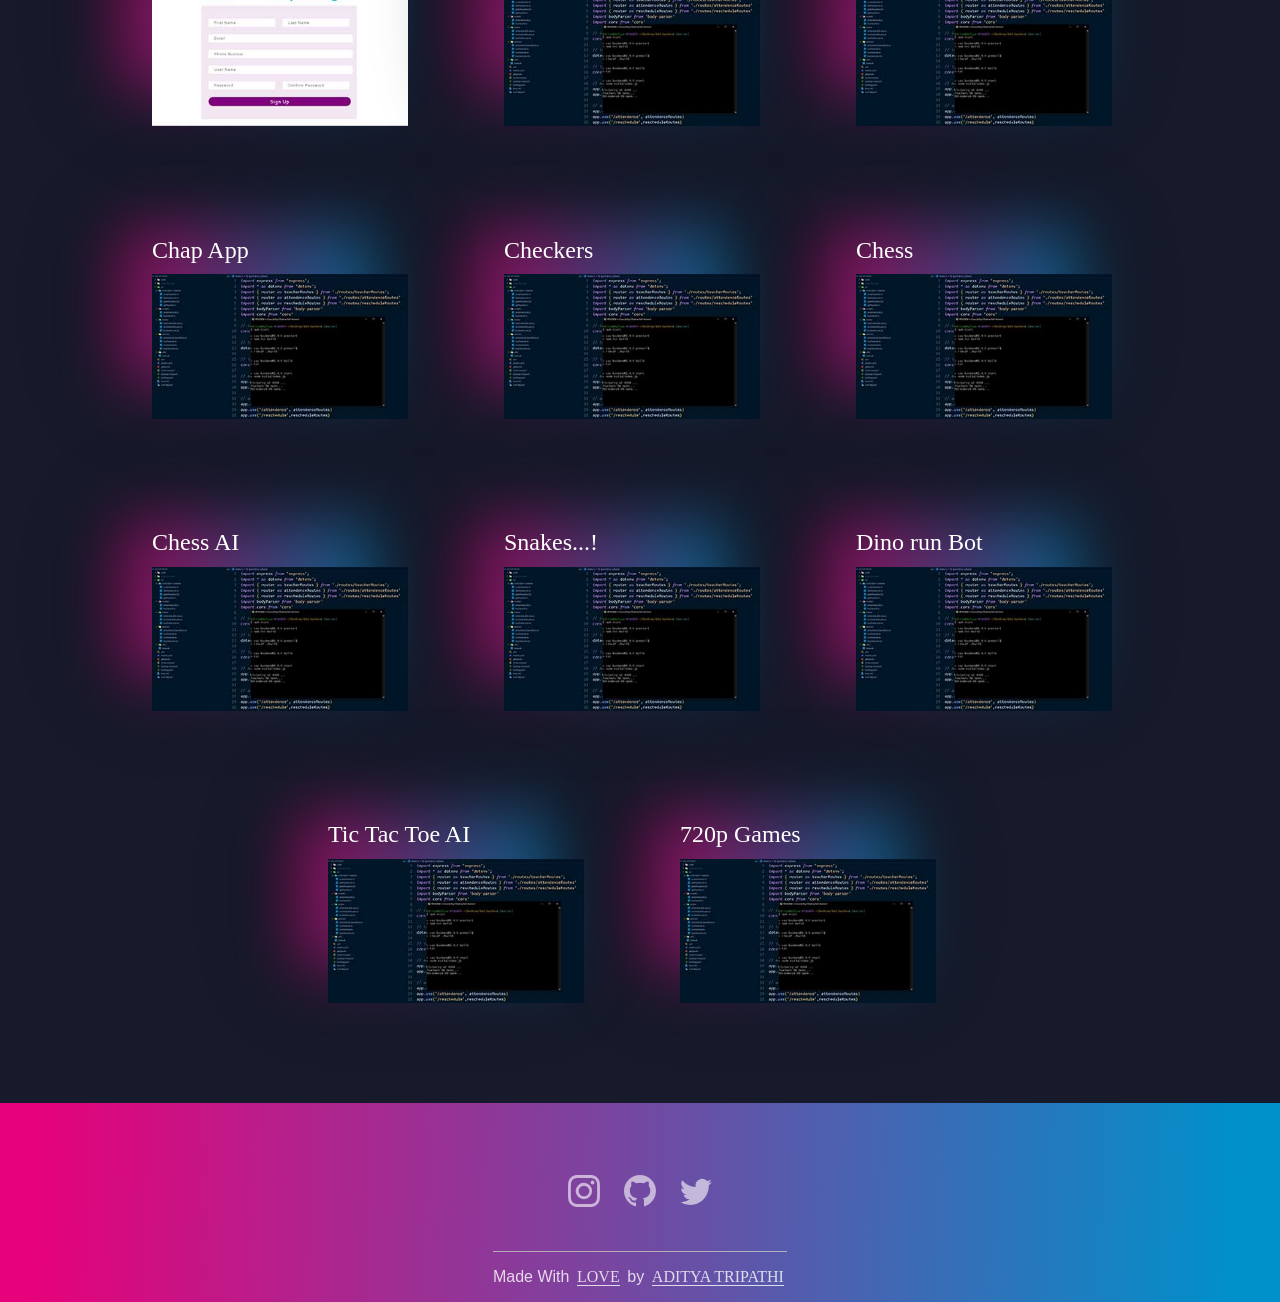
==== commit 13f07fd5: "Update index.html" ====
--- a/index.html
+++ b/index.html
@@ -67,19 +67,13 @@
 		<footer>
 			<ul class="social-media-links">
 				<li class="social-media-icon">
-					<a href="https://instagram.com/androplayboy"><img src="assets/icons/facebook.svg" alt="social-media-icon" alt="facebook-logo" /></a>
+					<a href="https://instagram.com/adityatripathi.ux"><img src="assets/icons/instagram.svg" alt="social-media-icon" alt="instagram-logo" /></a>
 				</li>
 				<li class="social-media-icon">
-					<a href="https://instagram.com/androplayboy"><img src="assets/icons/instagram.svg" alt="social-media-icon" alt="instagram-logo" /></a>
+					<a href="https://github.com/addykoder"><img src="assets/icons/github.svg" alt="social-media-icon" alt="github-logo" /></a>
 				</li>
 				<li class="social-media-icon">
-					<a href="https://github.com/AdityaNative"><img src="assets/icons/github.svg" alt="social-media-icon" alt="github-logo" /></a>
-				</li>
-				<li class="social-media-icon">
-					<a href="https://instagram.com/androplayboy"><img src="assets/icons/twitter.svg" alt="social-media-icon" alt="twitter-logo" /></a>
-				</li>
-				<li class="social-media-icon">
-					<a href="https://www.youtube.com/"><img src="assets/icons/youtube.svg" alt="youtube-logo" /></a>
+					<a href="https://x.com/xadityatripathi"><img src="assets/icons/twitter.svg" alt="social-media-icon" alt="twitter-logo" /></a>
 				</li>
 			</ul>
 
